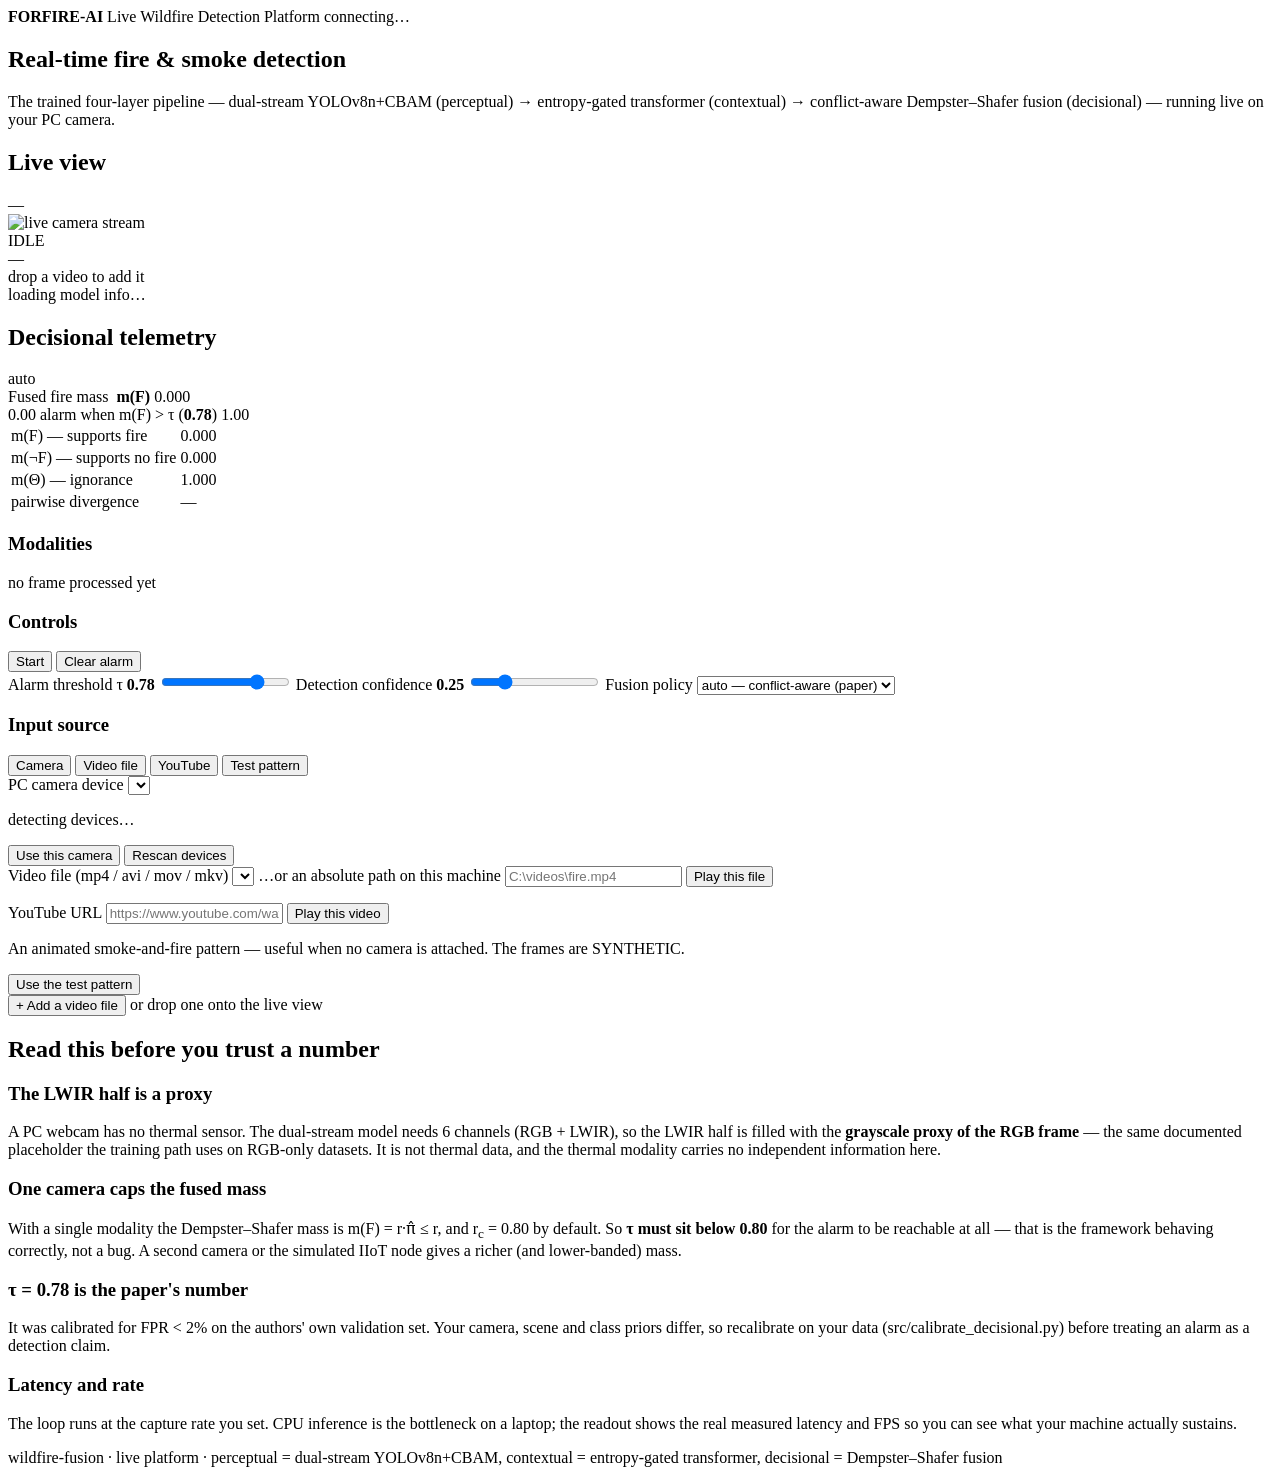
==== src/platform/static/index.html @ 7f92621e "wildfire-fusion: multimodal wildfire early-warning system (reproducible research code) Three-tier pi" ====
<!DOCTYPE html>
<html lang="en">
<head>
<meta charset="UTF-8">
<meta name="viewport" content="width=device-width, initial-scale=1.0">
<title>FORFIRE-AI — Live Wildfire Detection Platform</title>
<link rel="preconnect" href="https://fonts.googleapis.com">
<link rel="preconnect" href="https://fonts.gstatic.com" crossorigin>
<!-- loaded non-blockingly: a slow or unreachable font CDN must never delay the
     live view from starting -->
<link rel="stylesheet" href="https://fonts.googleapis.com/css2?family=Titillium+Web:wght@400;600;700;900&display=swap"
      media="print" onload="this.media='all'">
<link rel="stylesheet" href="/static/style.css">
</head>
<body>

<header class="topbar">
  <b>FORFIRE-AI</b>
  <span>Live Wildfire Detection Platform</span>
  <span class="grow"></span>
  <span class="pill" id="pill-conn">connecting…</span>
</header>

<main class="wrap">

  <section class="head">
    <h1>Real-time fire &amp; smoke detection</h1>
    <p class="lead">The trained four-layer pipeline — dual-stream YOLOv8n+CBAM (perceptual) →
      entropy-gated transformer (contextual) → conflict-aware Dempster–Shafer fusion (decisional) —
      running live on your PC camera.</p>
  </section>

  <section class="grid">

    <!-- ============ live view ============ -->
    <div class="card video-card">
      <div class="card-head">
        <h2>Live view</h2>
        <span class="chip" id="chip-source">—</span>
      </div>
      <div class="viewport">
        <!-- the src is set from app.js: a never-ending multipart response would
             otherwise block the page's load event forever -->
        <img id="video" alt="live camera stream">
        <div class="state-badge" id="state-badge"><span id="state-text">IDLE</span></div>
        <div class="latency-chip" id="latency-chip">—</div>
        <div class="drop-hint" id="drop-hint">drop a video to add it</div>
      </div>
      <div class="video-foot">
        <span class="muted" id="model-info">loading model info…</span>
      </div>
    </div>

    <!-- ============ telemetry ============ -->
    <div class="card telemetry-card">
      <div class="card-head">
        <h2>Decisional telemetry</h2>
        <span class="chip" id="chip-policy">auto</span>
      </div>

      <div class="gauge">
        <div class="gauge-head">
          <span>Fused fire mass&nbsp; <b>m(F)</b></span>
          <span class="mono" id="mass-f">0.000</span>
        </div>
        <div class="bar">
          <div class="bar-fill" id="bar-mass"></div>
          <div class="bar-tau" id="bar-tau" title="alarm threshold τ"></div>
        </div>
        <div class="gauge-foot muted">
          <span>0.00</span>
          <span>alarm when m(F) &gt; τ (<b id="tau-label">0.78</b>)</span>
          <span>1.00</span>
        </div>
      </div>

      <table class="masses">
        <tr><td>m(F) — supports fire</td><td class="mono" id="m-F">0.000</td></tr>
        <tr><td>m(¬F) — supports no fire</td><td class="mono" id="m-notF">0.000</td></tr>
        <tr><td>m(Θ) — ignorance</td><td class="mono" id="m-Theta">1.000</td></tr>
        <tr><td>pairwise divergence</td><td class="mono" id="m-div">—</td></tr>
      </table>

      <h3>Modalities</h3>
      <div id="modalities" class="modalities">
        <p class="muted">no frame processed yet</p>
      </div>

      <h3>Controls</h3>
      <div class="controls">
        <div class="btn-row">
          <button id="btn-toggle" class="btn primary">Start</button>
          <button id="btn-clear" class="btn">Clear alarm</button>
        </div>

        <label class="ctl">
          <span>Alarm threshold τ <b class="mono" id="tau-val">0.78</b></span>
          <input type="range" id="tau" min="0.05" max="0.99" step="0.01" value="0.78">
        </label>

        <label class="ctl">
          <span>Detection confidence <b class="mono" id="conf-val">0.25</b></span>
          <input type="range" id="conf" min="0.05" max="0.90" step="0.01" value="0.25">
        </label>

        <label class="ctl">
          <span>Fusion policy</span>
          <select id="policy">
            <option value="auto">auto — conflict-aware (paper)</option>
            <option value="weighted">weighted average (ablation)</option>
            <option value="dempster">Dempster only (ablation)</option>
          </select>
        </label>
      </div>

      <h3>Input source</h3>
      <div class="source-picker">
        <div class="tabs" role="tablist">
          <button class="tab on" data-tab="camera">Camera</button>
          <button class="tab" data-tab="file">Video file</button>
          <button class="tab" data-tab="youtube">YouTube</button>
          <button class="tab" data-tab="synthetic">Test pattern</button>
        </div>

        <div class="tab-body on" data-body="camera">
          <label class="ctl">
            <span>PC camera device</span>
            <select id="src-camera"></select>
          </label>
          <p class="muted" id="camera-note">detecting devices…</p>
          <div class="btn-row">
            <button class="btn primary go" data-go="camera">Use this camera</button>
            <button class="btn" id="btn-rescan">Rescan devices</button>
          </div>
        </div>

        <div class="tab-body" data-body="file">
          <label class="ctl">
            <span>Video file (mp4 / avi / mov / mkv)</span>
            <select id="src-file"></select>
          </label>
          <label class="ctl">
            <span>…or an absolute path on this machine</span>
            <input type="text" id="src-file-path" placeholder="C:\videos\fire.mp4">
          </label>
          <button class="btn primary go" data-go="file">Play this file</button>
          <p class="muted" id="file-note"></p>
        </div>

        <div class="tab-body" data-body="youtube">
          <label class="ctl">
            <span>YouTube URL</span>
            <input type="text" id="src-youtube" placeholder="https://www.youtube.com/watch?v=…">
          </label>
          <button class="btn primary go" data-go="youtube">Play this video</button>
          <p class="muted" id="youtube-note"></p>
        </div>

        <div class="tab-body" data-body="synthetic">
          <p class="muted">An animated smoke-and-fire pattern — useful when no camera
            is attached. The frames are SYNTHETIC.</p>
          <button class="btn primary go" data-go="synthetic">Use the test pattern</button>
        </div>

        <div class="upload-box">
          <input type="file" id="file-input" accept="video/*" hidden>
          <button class="btn" id="btn-upload">+ Add a video file</button>
          <span class="muted" id="upload-note">or drop one onto the live view</span>
        </div>
      </div>
    </div>
  </section>

  <!-- ============ notes ============ -->
  <section class="notes">
    <h2>Read this before you trust a number</h2>
    <div class="note-grid">
      <div class="note">
        <h3>The LWIR half is a proxy</h3>
        <p>A PC webcam has no thermal sensor. The dual-stream model needs 6 channels
          (RGB + LWIR), so the LWIR half is filled with the <b>grayscale proxy of the
          RGB frame</b> — the same documented placeholder the training path uses on
          RGB-only datasets. It is not thermal data, and the thermal modality carries
          no independent information here.</p>
      </div>
      <div class="note">
        <h3>One camera caps the fused mass</h3>
        <p>With a single modality the Dempster–Shafer mass is
          <span class="mono">m(F) = r·π̂ ≤ r</span>, and r<sub>c</sub> = 0.80 by default.
          So <b>τ must sit below 0.80</b> for the alarm to be reachable at all — that is
          the framework behaving correctly, not a bug. A second camera or the simulated
          IIoT node gives a richer (and lower-banded) mass.</p>
      </div>
      <div class="note">
        <h3>τ = 0.78 is the paper's number</h3>
        <p>It was calibrated for FPR &lt; 2% on the authors' own validation set. Your
          camera, scene and class priors differ, so recalibrate on your data
          (<span class="mono">src/calibrate_decisional.py</span>) before treating an
          alarm as a detection claim.</p>
      </div>
      <div class="note">
        <h3>Latency and rate</h3>
        <p>The loop runs at the capture rate you set. CPU inference is the bottleneck
          on a laptop; the readout shows the real measured latency and FPS so you can
          see what your machine actually sustains.</p>
      </div>
    </div>
  </section>

  <footer class="foot">
    <span class="muted">wildfire-fusion · live platform · perceptual = dual-stream YOLOv8n+CBAM,
      contextual = entropy-gated transformer, decisional = Dempster–Shafer fusion</span>
  </footer>
</main>

<script src="/static/app.js"></script>
</body>
</html>
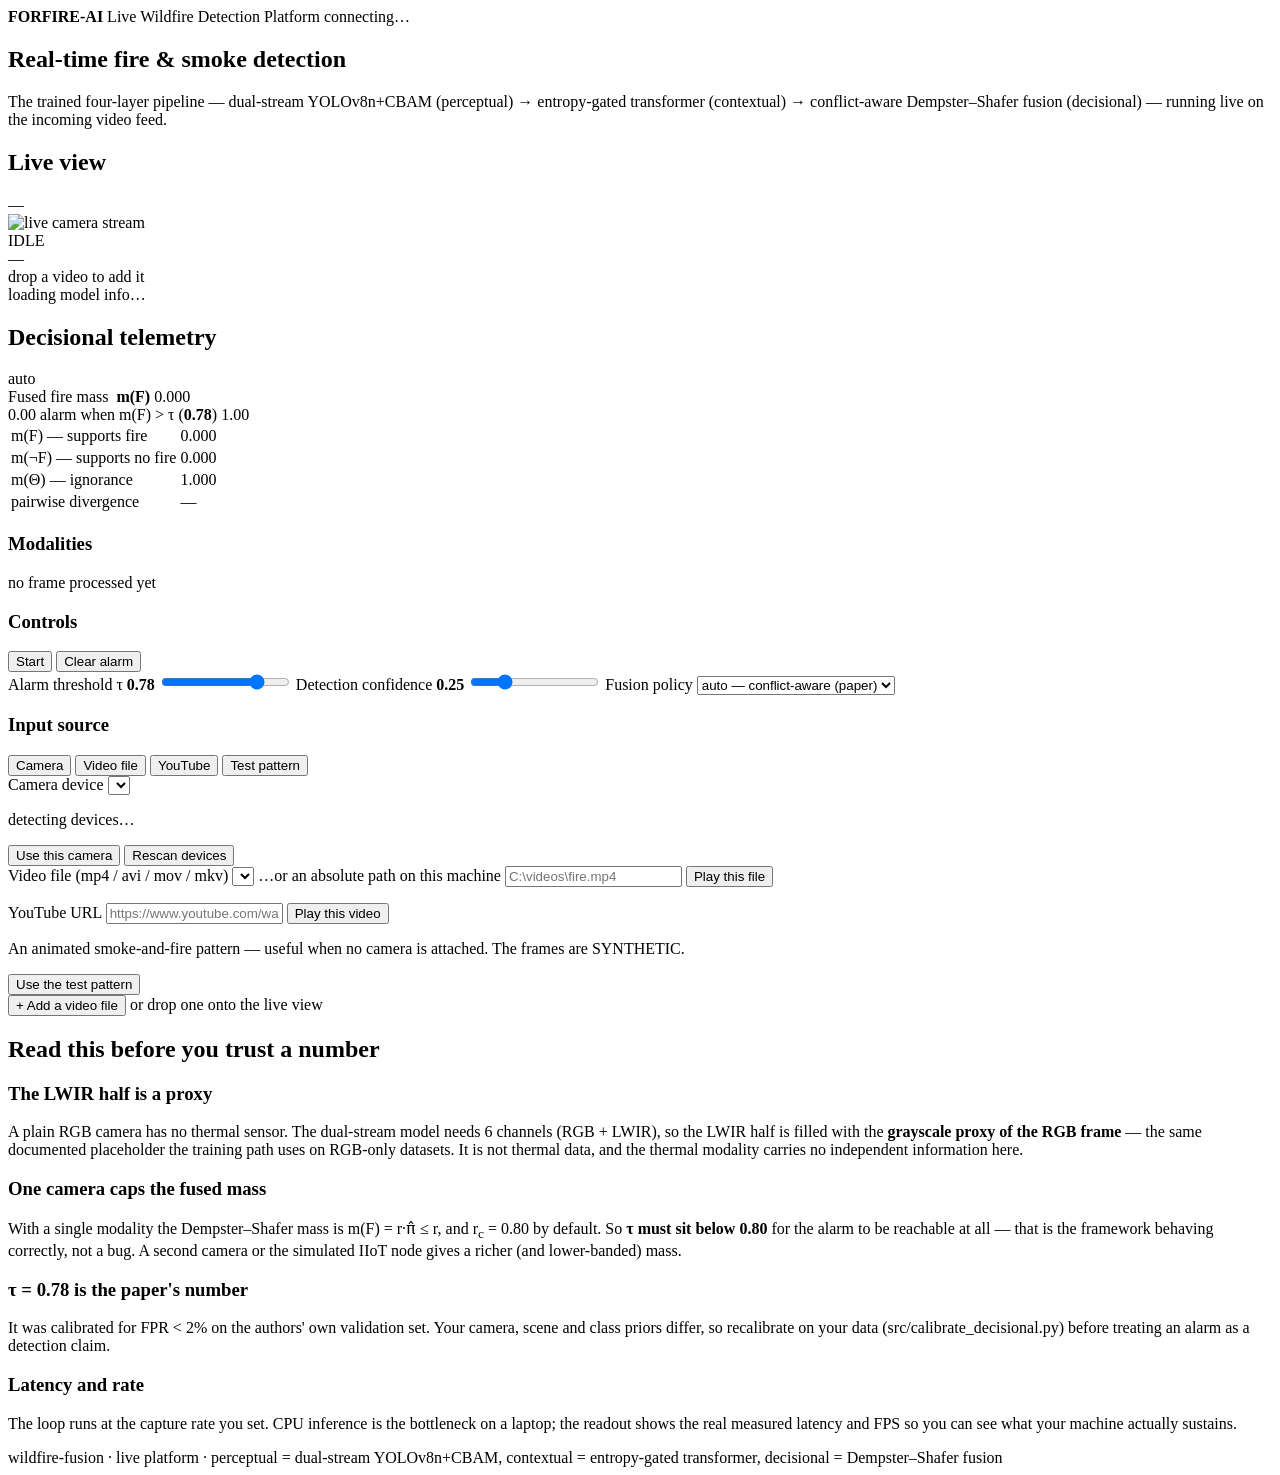
==== commit 44e97a18: "Docs: frame the live platform as source-agnostic (local device / RTSP / IP / PTZ / file / YouTube) D" ====
--- a/src/platform/static/index.html
+++ b/src/platform/static/index.html
@@ -27,7 +27,7 @@
     <h1>Real-time fire &amp; smoke detection</h1>
     <p class="lead">The trained four-layer pipeline — dual-stream YOLOv8n+CBAM (perceptual) →
       entropy-gated transformer (contextual) → conflict-aware Dempster–Shafer fusion (decisional) —
-      running live on your PC camera.</p>
+      running live on the incoming video feed.</p>
   </section>
 
   <section class="grid">
@@ -124,7 +124,7 @@
 
         <div class="tab-body on" data-body="camera">
           <label class="ctl">
-            <span>PC camera device</span>
+            <span>Camera device</span>
             <select id="src-camera"></select>
           </label>
           <p class="muted" id="camera-note">detecting devices…</p>
@@ -177,7 +177,7 @@
     <div class="note-grid">
       <div class="note">
         <h3>The LWIR half is a proxy</h3>
-        <p>A PC webcam has no thermal sensor. The dual-stream model needs 6 channels
+        <p>A plain RGB camera has no thermal sensor. The dual-stream model needs 6 channels
           (RGB + LWIR), so the LWIR half is filled with the <b>grayscale proxy of the
           RGB frame</b> — the same documented placeholder the training path uses on
           RGB-only datasets. It is not thermal data, and the thermal modality carries
